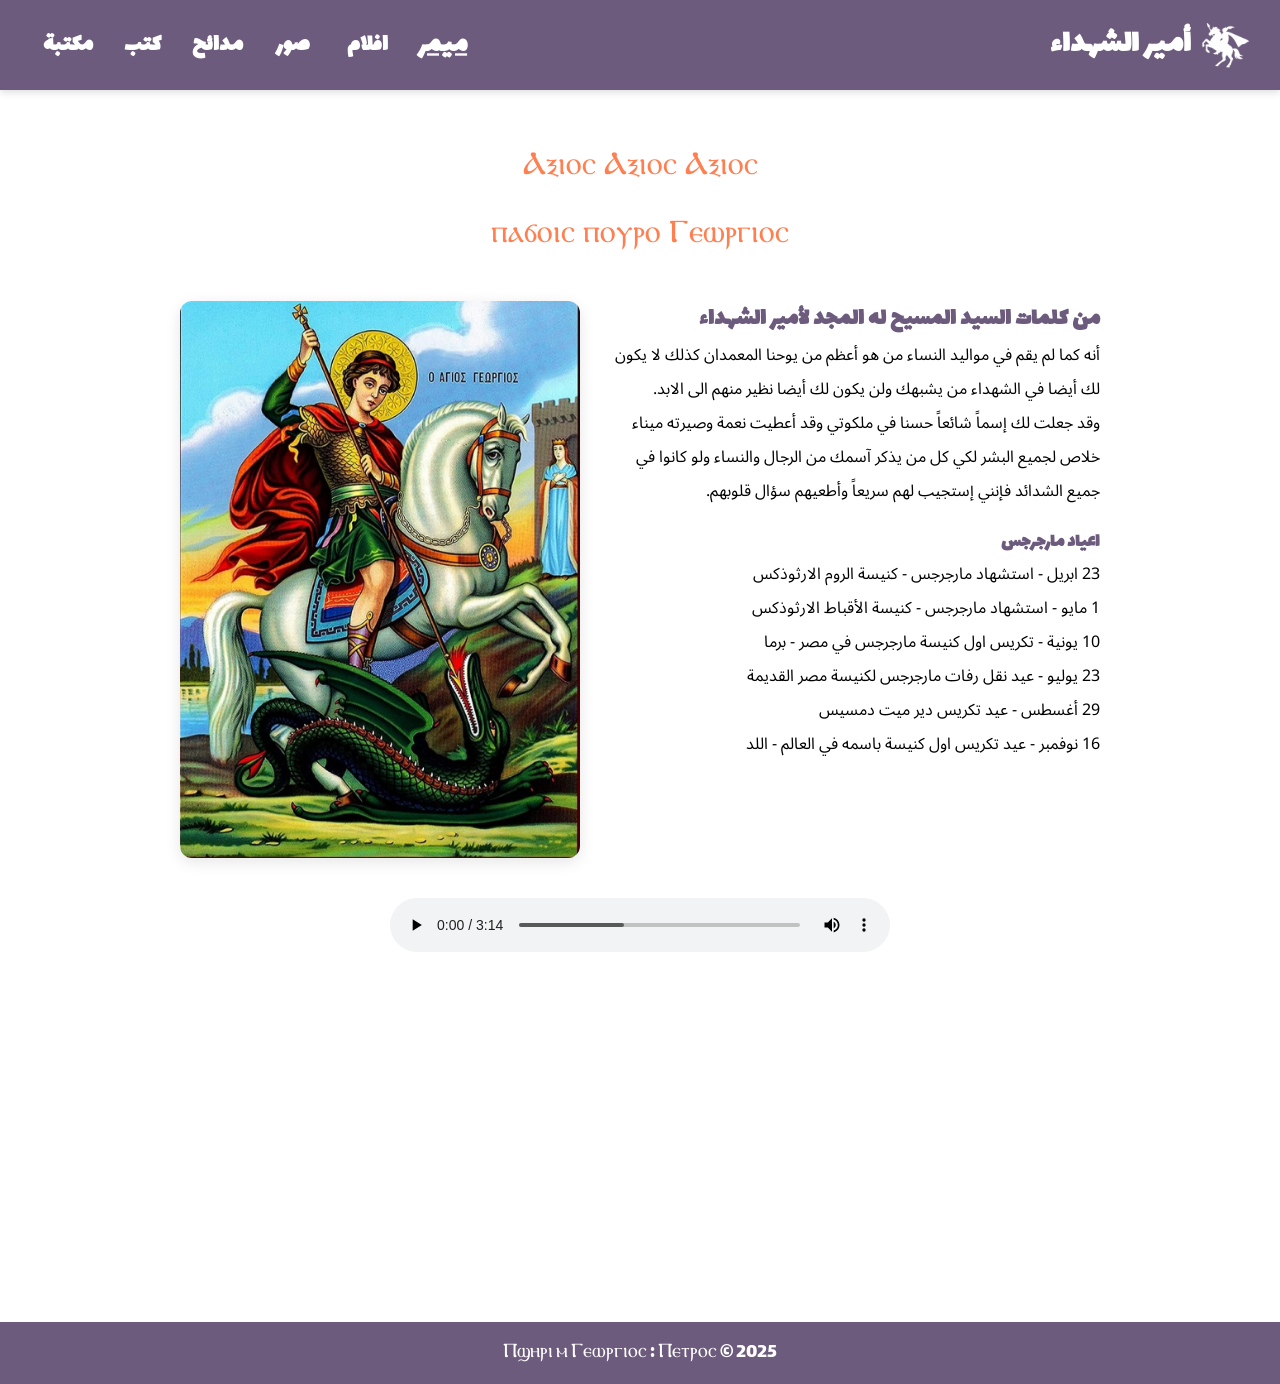
==== index.html @ a64e1e12 "Added: index.html" ====
<!DOCTYPE html>
<html lang="en" dir="rtl">
  <head>
    <meta charset="UTF-8" />
    <link rel="shortcut icon" href="assets/fav-icon.png" type="image/x-icon">
    <link rel="stylesheet" href="assets/css/style.css" />
    <meta name="viewport" content="width=device-width, initial-scale=1.0" />
    <title>ميمر: أمير الشهداء العظيم</title>
  </head>
  <body>
    <nav>
      <div>
        <img src="assets/logo.png" alt="St. George Logo" />
        <h1>أمير الشهداء</h1>
      </div>
      <input type="checkbox" id="menu-toggle" class="menu-toggle" />
      <label for="menu-toggle" class="menu-icon">
        <span class="navicon"></span>
      </label>
      <ul class="menu">
        <li><h2><a href="index.html" class="active">ميمر</a></h2></li>
        <li><h2><a href="films.html">افلام</a></h2></li>
        <li><h2><a href="gallery.html">صور</a></h2></li>
        <li><h2><a href="melodies.html">مدائح</a></h2></li>
        <li><h2><a href="books.html">كتب</a></h2></li>
        <li><h2><a href="downloads.html">مكتبة</a></h2></li>
      </ul>
    </nav>
    <section class="lead">
      <p>Ⲁⲝⲓⲟⲥ Ⲁⲝⲓⲟⲥ Ⲁⲝⲓⲟⲥ</p>
      <p>ⲡⲁϭⲟⲓⲥ ⲡⲟⲩⲣⲟ Ⲅⲉⲱⲣⲅⲓⲟⲥ</p>
    </section>
    <main>
      <section class="hero">
        <div>
          <h2>من كلمات السيد المسيح له المجد لأمير الشهداء</h2>
          <p>أنه كما لم يقم في مواليد النساء من هو أعظم من يوحنا المعمدان كذلك لا يكون لك أيضا في الشهداء من يشبهك ولن يكون لك أيضا نظير منهم الى الابد.</p>
          <p>وقد جعلت لك إسماً شائعاً حسنا في ملكوتي وقد أعطيت نعمة وصيرته ميناء خلاص لجميع البشر لكي كل من يذكر آسمك من الرجال والنساء ولو كانوا في جميع الشدائد فإنني إستجيب لهم سريعاً وأطعيهم سؤال قلوبهم.</p>
          <h3>اعياد مارجرجس</h3>
          <p>23 ابريل - استشهاد مارجرجس - كنيسة الروم الارثوذكس</p>
          <p>1 مايو - استشهاد مارجرجس - كنيسة الأقباط الارثوذكس</p>
          <p>10 يونية - تكريس اول كنيسة مارجرجس في مصر - برما</p>
          <p>23 يوليو - عيد نقل رفات مارجرجس لكنيسة مصر القديمة</p>
          <p>29 أغسطس - عيد تكريس دير ميت دمسيس</p>
          <p>16 نوفمبر - عيد تكريس اول كنيسة باسمه في العالم - اللد</p>
        </div>
        <img src="assets/St-George.jpg" alt="st. George Icon">
        <div>
          <audio src="assets/soundtrack.mp3" width="500px" controls autoplay></audio>
        </div>
      </section>
      <!-- <section class="story">
        <h3>ميمر امير الشهداء - كتاب</h3>
        <p>ولد سنة 240م بكبادوكيا</p>
        <p>باسم: الأمير: جاورجيوس انسطاسيوس يوحنا</p>
      </section> -->
    </main>

    <div style="margin-top: 350px"></div>

    <footer>
      <p>Ⲡϣⲏⲣⲓ ⲙ Ⲅⲉⲱⲣⲅⲓⲟⲥ : Ⲡⲉⲧⲣⲟⲥ © 2025</p>
    </footer>

    
  </body>
</html>
---- assets/css/style.css ----
/* Index */
@font-face {
  font-family: "NotoSansArabic-Regular";
  src: url("../fonts/NotoSansArabic-Regular.ttf");
  font-weight: 400;
}
@font-face {
  font-family: "Lalezar-Regular";
  src: url("../fonts/Lalezar-Regular.ttf");
  font-weight: 400;
}
* {
  margin: 0px;
  padding: 0px;
  box-sizing: border-box;
}
p {
  font-family: "NotoSansArabic-Regular";
}
h2,h3 {
  font-family: "Lalezar-Regular";
  color: #6c5b7c;
}
nav {
  padding-inline: 30px;
  padding-block: 20px;
  background-color: #6c5b7c;
  display: flex;
  justify-content: space-between;
  align-items: center;
  position: fixed;
  top: 0;
  left: 0;
  width: 100%;
  z-index: 1000;
  box-shadow: 0 2px 8px rgba(0, 0, 0, 0.15);
}
nav > div {
  display: flex;
  align-items: center;
  gap: 10px;
}
nav > div > h1 {
  display: inline-block;
  font-family: "Lalezar-Regular";
  color: white;
  font-size: 32px;
}
nav > div > img {
  width: 49px;
  height: auto;
}
/* Checkbox Hack elements */
.menu-toggle {
  display: none;
}
.menu-icon {
  display: none;
  cursor: pointer;
  padding: 10px;
  user-select: none;
}
.menu-icon .navicon {
  background: white;
  display: block;
  height: 3px;
  position: relative;
  transition: background 0.2s ease-out;
  width: 25px;
}
.menu-icon .navicon:before,
.menu-icon .navicon:after {
  background: white;
  content: '';
  display: block;
  height: 100%;
  position: absolute;
  transition: all 0.2s ease-out;
  width: 100%;
}
.menu-icon .navicon:before {
  top: 8px;
}
.menu-icon .navicon:after {
  top: -8px;
}

nav > .menu {
  list-style-type: none;
  display: flex;
}
nav > .menu > li {
  display: flex;
  justify-content: center;
  width: 75px;
}
nav > .menu > li > h2 > a {
  text-decoration: none;
  color: white;
  display: inline-block; /* For transform: scale(1.2) to work */
  transition: transform 0.3s ease;
}
nav > .menu > li > h2 > a:hover {
  transform: scale(1.2);
  text-decoration: underline;
}
nav > .menu > li > h2 > a.active {
  transform: scale(1.2);
  text-decoration: underline;
}
main {
    text-align: right;
}
.hero {
  display: grid;
  grid-template-columns: minmax(300px, 500px) minmax(250px, 400px);
  grid-template-rows: auto auto;
  gap: 20px;
  justify-content: center;
  padding-inline: 20px;
  max-width: 1000px;
  margin-inline: auto;
}
.hero > div:first-child {
  grid-column: 1/2;
  grid-row: 1/2;
}
.hero > img:nth-child(2) {
  grid-column: 2/3;
  grid-row: 1/2;
  border-radius: 12px;
  box-shadow: 0 4px 15px rgba(0, 0, 0, 0.1);
}
.hero > img {
  width: 100%;
  height: auto;
}
.hero > div:last-child {
  grid-column: 1/3;
  grid-row: 2/3;
  display: flex;
  justify-content: center;
  margin-block: 20px;
}
.hero > div > h3 {
  margin-block-start: 20px;
}
audio {
  width: 100%;
  max-width: 500px;
}
.lead {
  display: flex;
  flex-direction: column;
  align-items: center;
  color: coral;
  margin-block-start: 130px;
  margin-block-end: 35px;
}
.lead > p {
  margin-block: 0px;
  font-size: 32px;
}
footer {
  padding-inline: 15px;
  padding-block: 15px;
  background-color: #6c5b7c;
  display: flex;
  justify-content: center;
}
footer > p {
  font-family: "Lalezar-Regular";
  color: white;
  font-size: 20px;
}
/* Films Page */
main > .films-container {
  padding-top: 90px;
}
main > section > .films-container > .lead > p {
  margin-block: 0px;
  font-size: 32px;
}
.video-container {
  width: 100%;
  display: flex;
  justify-content: center;
  margin-block: 20px;
}

.video-container iframe {
  width: 80%;   
  max-width: 900px;
  aspect-ratio: 16/9;
  border: none;
  border-radius: 10px;
}
/* Gallery Page */
.gallery-container {
  display: grid;
  grid-template-columns: repeat(auto-fill, minmax(180px, 1fr));
  gap: 15px;
  margin-inline: 150px;
}
.gallery-container > .photo {
  border: 1px solid #ccc;
  width: 100%;
  aspect-ratio: 1 / 1;
  overflow: hidden;
  border-radius: 8px;
  transition: border 0.3s ease, transform 0.3s ease, box-shadow 0.3s ease;
}

.gallery-container > .photo:hover {
  border: 2px solid #6c5b7c;
  transform: translateY(-5px);
  box-shadow: 0 5px 15px rgba(108, 91, 124, 0.3);
}

.gallery-container > .photo img {
  width: 100%;
  height: 100%;
  object-fit: cover;
}
.gallery-lead {
  display: flex;
  flex-direction: column;
  align-items: center;
  color: coral;
  margin-block-start: 130px;
  margin-block-end: 35px;
}
.gallery-lead > p {
  margin-block: 0px;
  font-size: 32px;
}
/* Books Page */
.books-container {
  display: grid;
  grid-template-columns: repeat(auto-fill, minmax(180px, 1fr));
  gap: 15px;
  margin-inline: 150px;
}
.books-container > .photo {
  border: 1px solid #ccc;
  width: 100%;
  aspect-ratio: 2 / 3;
  overflow: hidden;
  border-radius: 8px;
  transition: border 0.3s ease, transform 0.3s ease, box-shadow 0.3s ease;
}

.books-container > .photo:hover {
  border: 2px solid #6c5b7c;
  transform: translateY(-5px);
  box-shadow: 0 5px 15px rgba(108, 91, 124, 0.3);
}

.books-container > .photo img {
  width: 100%;
  height: 100%;
  object-fit: cover;
}
.books-lead {
  display: flex;
  flex-direction: column;
  align-items: center;
  color: coral;
  margin-block-start: 130px;
  margin-block-end: 35px;
}
.books-lead > p {
  margin-block: 0px;
  font-size: 32px;
}
/* Downloads Page */
.downloads-container {
  margin-inline: 150px;
  display: flex;
  flex-direction: column;
  gap: 12px;
}
.downloads-container > a {
  font-family: "NotoSansArabic-Regular";
  display: block;
  padding: 15px 20px;
  background-color: #f8f6f9;
  border-right: 4px solid #6c5b7c;
  border-radius: 6px;
  color: #333;
  text-decoration: none;
  font-size: 18px;
  transition: background-color 0.2s ease, transform 0.2s ease, box-shadow 0.2s ease;
  box-shadow: 0 2px 4px rgba(0, 0, 0, 0.05);
}
.downloads-container > a:hover {
  background-color: #eeeaf1;
  transform: translateX(-5px);
  box-shadow: 0 4px 8px rgba(0, 0, 0, 0.1);
}

/* Media Queries for Responsiveness */

@media (max-width: 992px) {
  .hero {
    grid-template-columns: 1fr;
    grid-template-rows: auto auto auto;
    gap: 25px;
  }
  
  .hero > div:first-child {
    grid-column: 1;
    grid-row: 2;
  }
  
  .hero > img:nth-child(2) {
    grid-column: 1;
    grid-row: 1;
    max-width: 100%;
    height: auto;
  }
  
  .hero > div:last-child {
    grid-column: 1;
    grid-row: 3;
  }
  
  .gallery-container,
  .books-container,
  .downloads-container {
    margin-inline: 40px;
  }
}

@media (max-width: 768px) {
  /* Navigation Bar Drawer (Hamburger Menu) */
  nav {
    padding-inline: 20px;
    padding-block: 15px;
  }
  
  nav > div > h1 {
    font-size: 24px;
  }
  
  nav > div > img {
    width: 38px;
  }
  
  .menu-icon {
    display: block;
  }
  
  nav > .menu {
    display: none;
    flex-direction: column;
    width: 100%;
    background-color: #6c5b7c;
    position: absolute;
    top: 100%;
    left: 0;
    padding-block: 10px;
    box-shadow: 0 4px 10px rgba(0, 0, 0, 0.15);
  }
  
  nav > .menu > li {
    width: 100%;
    padding-block: 12px;
    border-bottom: 1px solid rgba(255, 255, 255, 0.1);
  }
  
  nav > .menu > li:last-child {
    border-bottom: none;
  }
  
  nav > .menu > li > h2 > a {
    font-size: 20px;
  }
  
  .menu-toggle:checked ~ .menu {
    display: flex;
  }
  
  /* Animate Hamburger to X */
  .menu-toggle:checked ~ .menu-icon .navicon {
    background: transparent;
  }
  
  .menu-toggle:checked ~ .menu-icon .navicon:before {
    transform: rotate(-45deg);
    top: 0;
  }
  
  .menu-toggle:checked ~ .menu-icon .navicon:after {
    transform: rotate(45deg);
    top: 0;
  }
  
  /* Adjust Lead Headers */
  .lead,
  .gallery-lead,
  .books-lead {
    margin-block-start: 100px;
    margin-block-end: 25px;
    padding-inline: 15px;
    text-align: center;
  }
  
  .lead > p,
  .gallery-lead > p,
  .books-lead > p {
    font-size: 24px;
  }
  
  /* Layout adjustments */
  .gallery-container,
  .books-container {
    margin-inline: 15px;
    grid-template-columns: repeat(auto-fill, minmax(130px, 1fr));
    gap: 12px;
  }
  
  .downloads-container {
    margin-inline: 15px;
  }
  
  .downloads-container > a {
    font-size: 16px;
    padding: 12px 15px;
  }
  
  .video-container iframe {
    width: 95%;
  }
  
  main > .films-container {
    padding-top: 10px;
  }
  
  footer > p {
    font-size: 16px;
  }

  /* Responsive spacer divs */
  div[style*="margin-top: 350px"],
  div[style*="margin-block-start: 350px"] {
    margin-top: 120px !important;
    margin-block-start: 120px !important;
  }
}
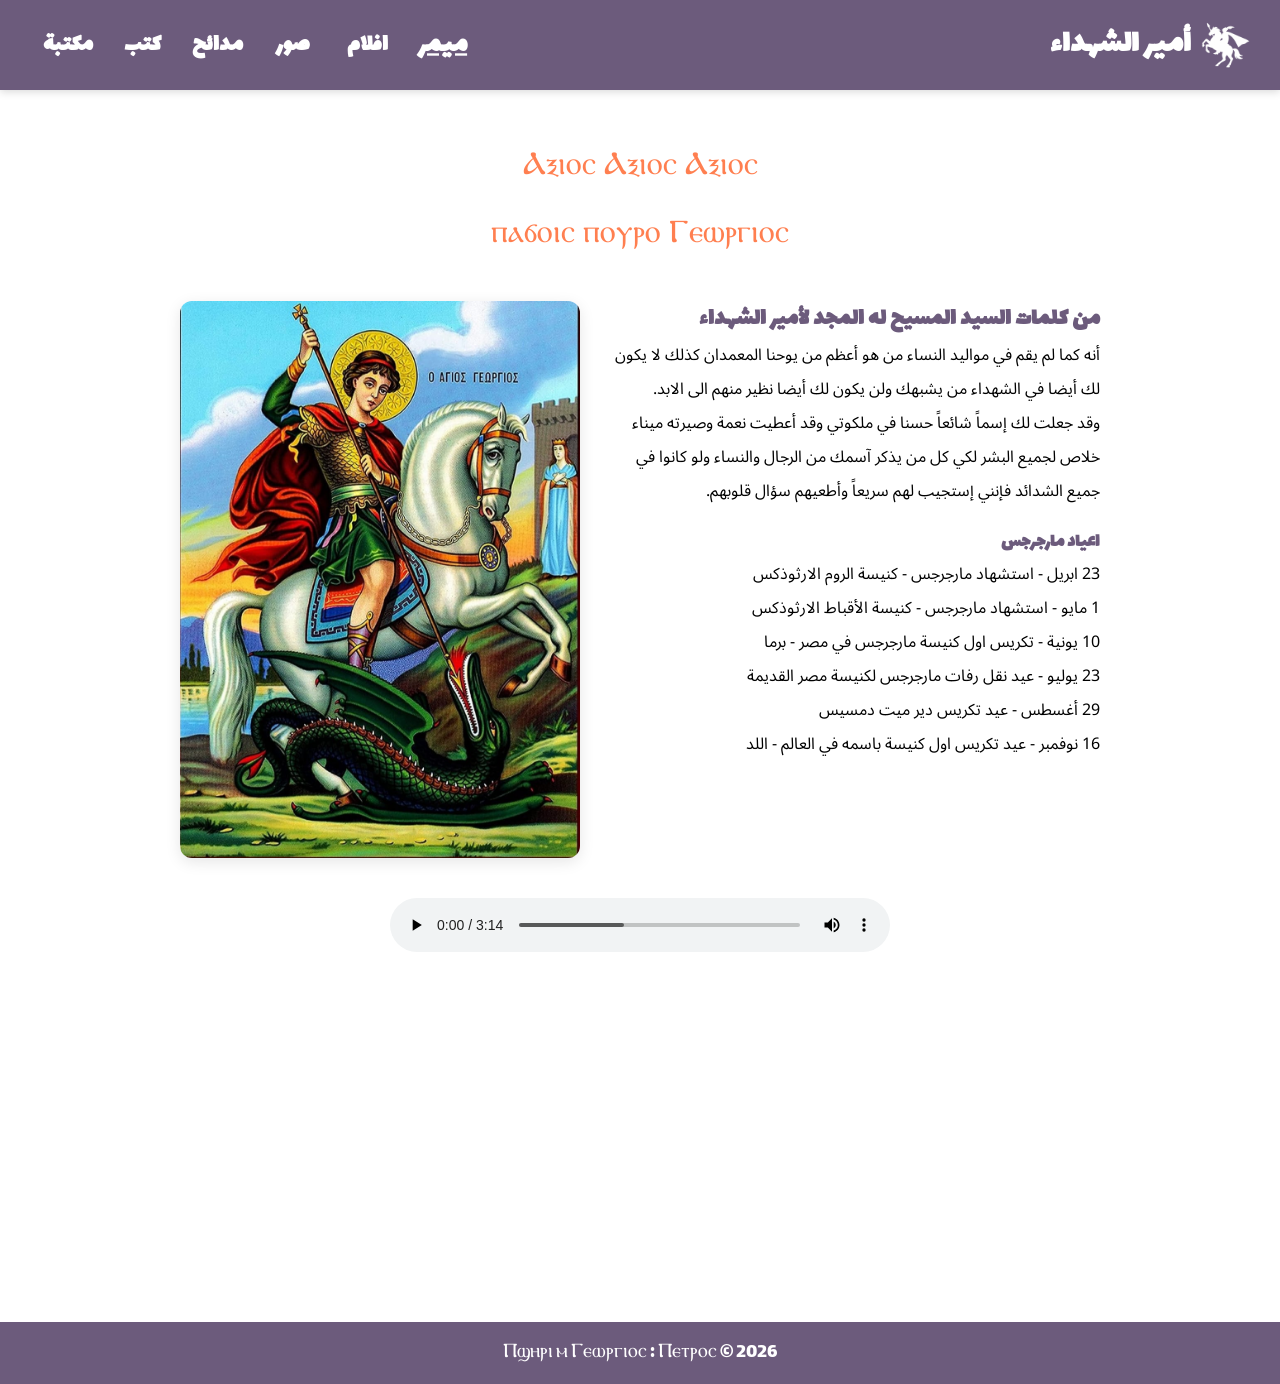
==== commit 6dbf7042: "Modified: index.html" ====
--- a/index.html
+++ b/index.html
@@ -59,7 +59,7 @@
     <div style="margin-top: 350px"></div>
 
     <footer>
-      <p>Ⲡϣⲏⲣⲓ ⲙ Ⲅⲉⲱⲣⲅⲓⲟⲥ : Ⲡⲉⲧⲣⲟⲥ © 2025</p>
+      <p>Ⲡϣⲏⲣⲓ ⲙ Ⲅⲉⲱⲣⲅⲓⲟⲥ : Ⲡⲉⲧⲣⲟⲥ © 2026</p>
     </footer>
 
     
